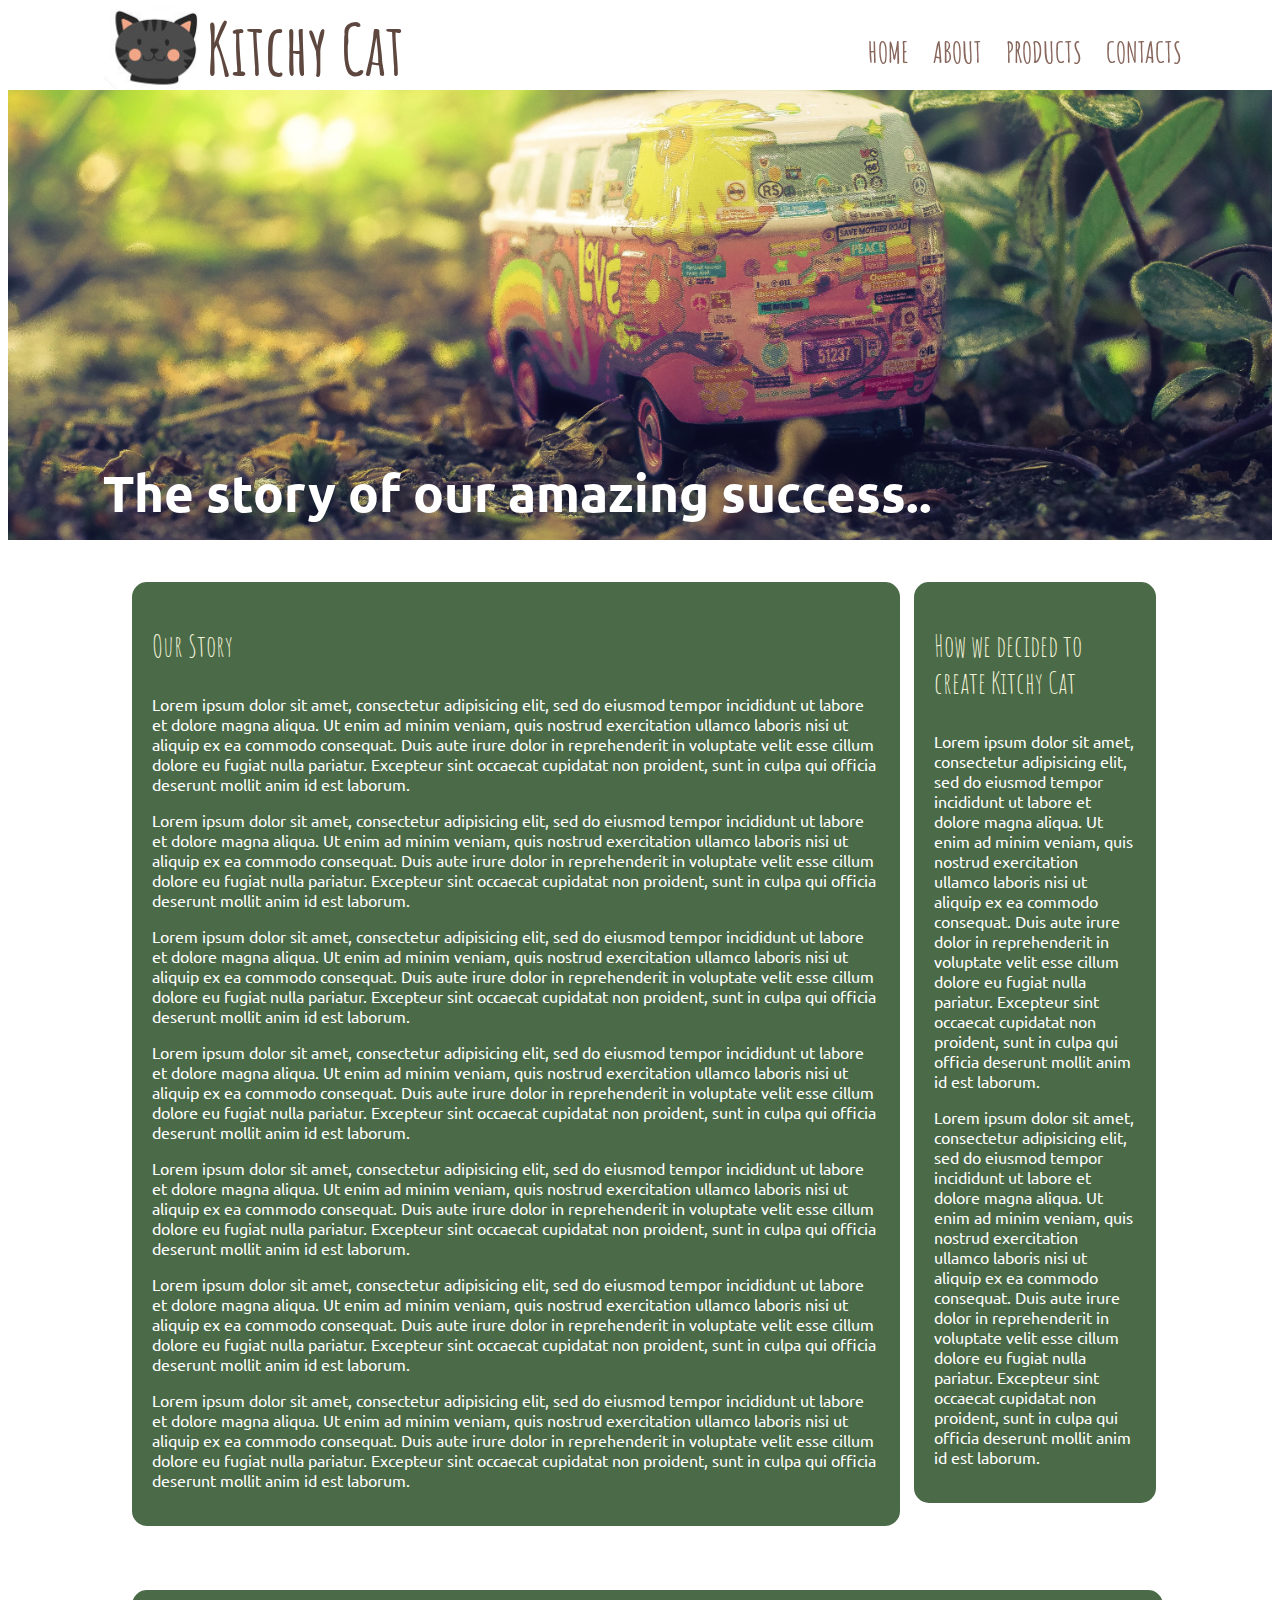
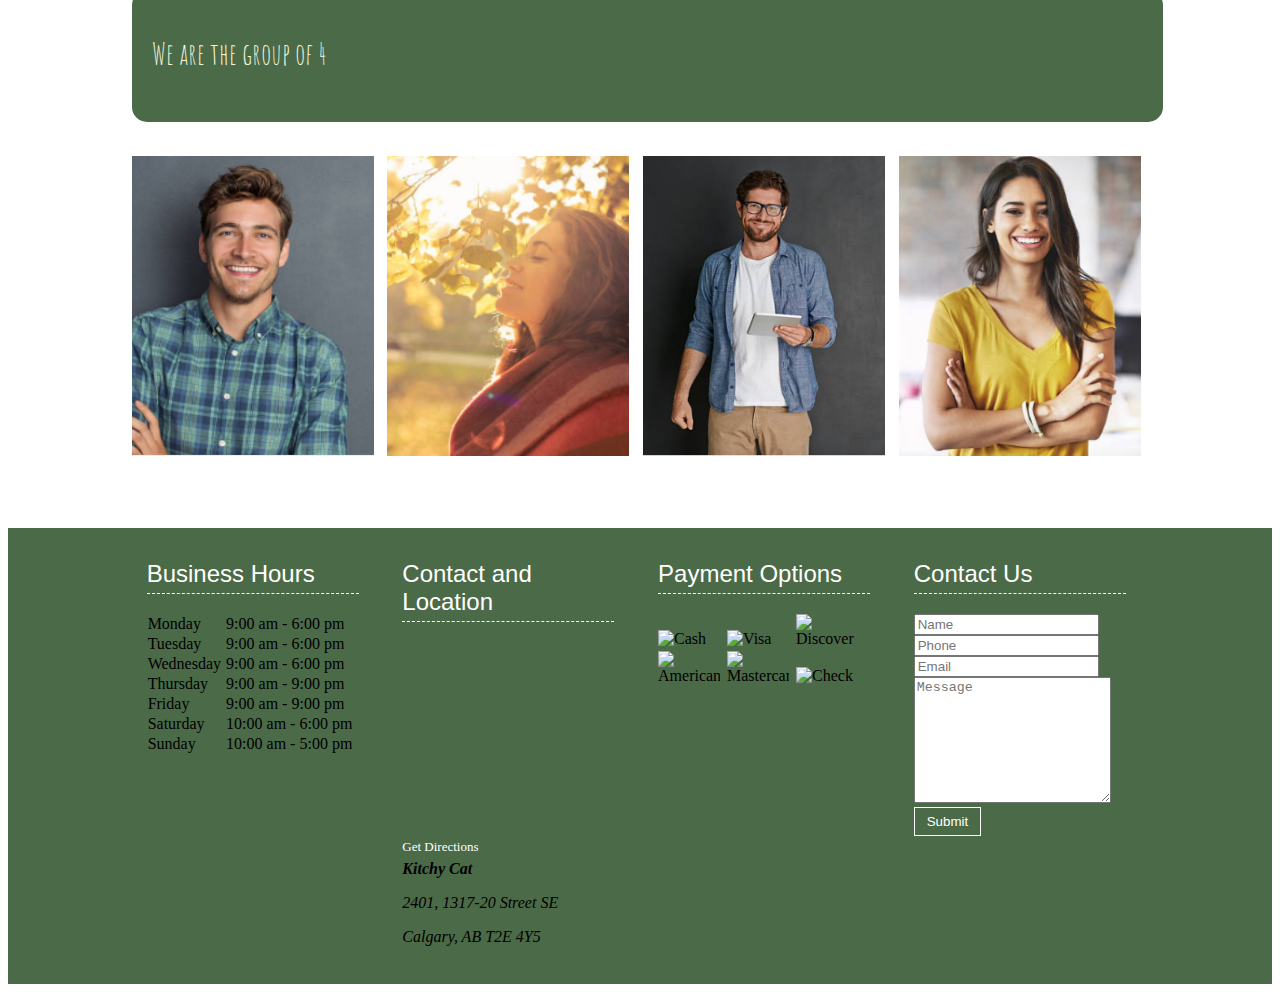
==== about.html @ 325fd4b8 "initial commit" ====
<!DOCTYPE html>
<html>
    <head>
        <meta charset="utf-8">
        <title>Kitchy Cat</title>
        <link rel="stylesheet" href="https://cdnjs.cloudflare.com/ajax/libs/normalize/5.0.0/normalize.min.css" />
        <link href="https://maxcdn.bootstrapcdn.com/font-awesome/4.7.0/css/font-awesome.min.css" rel="stylesheet" integrity="sha384-wvfXpqpZZVQGK6TAh5PVlGOfQNHSoD2xbE+QkPxCAFlNEevoEH3Sl0sibVcOQVnN" crossorigin="anonymous">
        <link href="https://fonts.googleapis.com/css?family=Playfair+Display:400,700|Roboto:300,400,700" rel="stylesheet">
        <link href="https://fonts.googleapis.com/css?family=Amatic+SC:700|Noto+Sans" rel="stylesheet">
        <link href="https://fonts.googleapis.com/css?family=Ubuntu" rel="stylesheet">
        <link href="https://fonts.googleapis.com/css?family=Amatic+SC:700" rel="stylesheet">
        <link rel="stylesheet" href="./css/grid.css">
        <link rel="stylesheet" href="./css/styles.css">
    </head>
    <body>
     <header>
      <div class="wrapper">
       <div class="logo-container">
        <img src="./img/kitchy.png" alt="cat's face">
        <span>Kitchy Cat</span>
       </div>
       <nav >
        <ul class="visible-for-medium-and-up">
         <li><a href="./index.html">Home</a></li>
         <li><a href="./about.html">About</a></li>
         <li><a href="./products.html">Products</a></li>
         <li><a href="./contact.html">Contacts</a></li>
        </ul>
         <div class="visible-for-small-only">
          <button id='open-mobile-menu-button' class="visible-for-small-and-only"><i class="fa fa-bars visible-for-small-only" aria-hidden="true"></i></button>

          <div id="mobile-menu" class="menu close visible-for-small-and-only">
           <button id="close-mobile-menu-button"><i class="fa fa-times" aria-hidden="true"></i></button>

           <ul class="side-hamburger clearfix">
            <li><a href="./index.html">Home&nbsp;&nbsp;&nbsp;&nbsp;</a></li>
            <li><a href="./about.html">About</a></li>
            <li><a href="./products.html">Products</a></li>
            <li><a href="./contact.html">Contact</a></li>
          </ul>
        </div>
       </div>
      </nav>
     </div>
    </header>

    <div class="hero-about">
     <div class="wrapper">
      <div class="content-container-about">
        <p>The story of our amazing success..</p>
      </div>
     </div>
    </div>

    <main>
      <div class="wrapper row">
       <div class="about1 small-12 medium-12 large-9 column">
         <p class="description">Our Story</p>

           <p>Lorem ipsum dolor sit amet, consectetur adipisicing elit, sed do eiusmod tempor incididunt ut labore et dolore magna aliqua. Ut enim ad minim veniam, quis nostrud exercitation ullamco laboris nisi ut aliquip ex ea commodo consequat. Duis aute irure dolor in reprehenderit in voluptate velit esse cillum dolore eu fugiat nulla pariatur. Excepteur sint occaecat cupidatat non proident, sunt in culpa qui officia deserunt mollit anim id est laborum.</p>
           <p>Lorem ipsum dolor sit amet, consectetur adipisicing elit, sed do eiusmod tempor incididunt ut labore et dolore magna aliqua. Ut enim ad minim veniam, quis nostrud exercitation ullamco laboris nisi ut aliquip ex ea commodo consequat. Duis aute irure dolor in reprehenderit in voluptate velit esse cillum dolore eu fugiat nulla pariatur. Excepteur sint occaecat cupidatat non proident, sunt in culpa qui officia deserunt mollit anim id est laborum.</p>

           <p>Lorem ipsum dolor sit amet, consectetur adipisicing elit, sed do eiusmod tempor incididunt ut labore et dolore magna aliqua. Ut enim ad minim veniam, quis nostrud exercitation ullamco laboris nisi ut aliquip ex ea commodo consequat. Duis aute irure dolor in reprehenderit in voluptate velit esse cillum dolore eu fugiat nulla pariatur. Excepteur sint occaecat cupidatat non proident, sunt in culpa qui officia deserunt mollit anim id est laborum.</p>
           <p>Lorem ipsum dolor sit amet, consectetur adipisicing elit, sed do eiusmod tempor incididunt ut labore et dolore magna aliqua. Ut enim ad minim veniam, quis nostrud exercitation ullamco laboris nisi ut aliquip ex ea commodo consequat. Duis aute irure dolor in reprehenderit in voluptate velit esse cillum dolore eu fugiat nulla pariatur. Excepteur sint occaecat cupidatat non proident, sunt in culpa qui officia deserunt mollit anim id est laborum.</p>

           <p>Lorem ipsum dolor sit amet, consectetur adipisicing elit, sed do eiusmod tempor incididunt ut labore et dolore magna aliqua. Ut enim ad minim veniam, quis nostrud exercitation ullamco laboris nisi ut aliquip ex ea commodo consequat. Duis aute irure dolor in reprehenderit in voluptate velit esse cillum dolore eu fugiat nulla pariatur. Excepteur sint occaecat cupidatat non proident, sunt in culpa qui officia deserunt mollit anim id est laborum.</p>
           <p>Lorem ipsum dolor sit amet, consectetur adipisicing elit, sed do eiusmod tempor incididunt ut labore et dolore magna aliqua. Ut enim ad minim veniam, quis nostrud exercitation ullamco laboris nisi ut aliquip ex ea commodo consequat. Duis aute irure dolor in reprehenderit in voluptate velit esse cillum dolore eu fugiat nulla pariatur. Excepteur sint occaecat cupidatat non proident, sunt in culpa qui officia deserunt mollit anim id est laborum.</p>
           <p>Lorem ipsum dolor sit amet, consectetur adipisicing elit, sed do eiusmod tempor incididunt ut labore et dolore magna aliqua. Ut enim ad minim veniam, quis nostrud exercitation ullamco laboris nisi ut aliquip ex ea commodo consequat. Duis aute irure dolor in reprehenderit in voluptate velit esse cillum dolore eu fugiat nulla pariatur. Excepteur sint occaecat cupidatat non proident, sunt in culpa qui officia deserunt mollit anim id est laborum.</p>

         </div>
          <div class="about2 small-12 medium-12 large-3 column">
            <p class="description">How we decided to create Kitchy Cat</p>
            <p>Lorem ipsum dolor sit amet, consectetur adipisicing elit, sed do eiusmod tempor incididunt ut labore et dolore magna aliqua. Ut enim ad minim veniam, quis nostrud exercitation ullamco laboris nisi ut aliquip ex ea commodo consequat. Duis aute irure dolor in reprehenderit in voluptate velit esse cillum dolore eu fugiat nulla pariatur. Excepteur sint occaecat cupidatat non proident, sunt in culpa qui officia deserunt mollit anim id est laborum.</p>
            <p>Lorem ipsum dolor sit amet, consectetur adipisicing elit, sed do eiusmod tempor incididunt ut labore et dolore magna aliqua. Ut enim ad minim veniam, quis nostrud exercitation ullamco laboris nisi ut aliquip ex ea commodo consequat. Duis aute irure dolor in reprehenderit in voluptate velit esse cillum dolore eu fugiat nulla pariatur. Excepteur sint occaecat cupidatat non proident, sunt in culpa qui officia deserunt mollit anim id est laborum.</p>
          </div>
          </div>
        </main>

        <section class="wrapper row">
          <div class="about1 small-12 medium-12 large-12 column">
            <p class="description">We are the group of 4</p>
          <div class="about1-first">
        </section>

        <section class="wrapper">
          <div class="row row-about">

          <div class="about1-first small-12 medium-6 large-3 column">
            <div class="image1">
               <p>
                  Stephano Dolce
               </p>
            </div>
          </div>
          <div class="about1-second small-12 medium-6 large-3 column">
            <div class="image2">
               <p>
                  Chantal Dumal
               </p>
            </div>
          </div>
          <div class="about1-third small-12 medium-6 large-3 column">
            <div class="image3">
               <p>
                  Brunello Cucinelli
               </p>
            </div>
          </div>

          <div class="about1-third small-12 medium-6 large-3 column">
            <div class="image4">
               <p>
                  Betty Who
               </p>
            </div>
          </div>
          </div>
        </section>

        <footer>
          <div class="footer-about">
          <div class="wrapper row">
            <div class="small-12 medium-6 large-3 column">
              <h3 class="footer-heading">Business Hours</h3>
              <table>
                <tbody>
                  <tr>
                    <td class="day-names">Monday</td>
                    <td class="time">9:00 am - 6:00 pm</td>
                  </tr>
                  <tr>
                    <td class="day-names">Tuesday</td>
                    <td class="time">9:00 am - 6:00 pm</td>
                  </tr>
                  <tr>
                    <td class="day-names">Wednesday</td>
                    <td class="time">9:00 am - 6:00 pm</td>
                  </tr>
                  <tr>
                    <td class="day-names">Thursday</td>
                    <td class="time">9:00 am - 9:00 pm</td>
                  </tr>
                  <tr>
                    <td class="day-names">Friday</td>
                    <td class="time">9:00 am - 9:00 pm</td>
                  </tr>
                  <tr>
                    <td class="day-names">Saturday</td>
                    <td class="time">10:00 am - 6:00 pm</td>
                  </tr>
                  <tr>
                    <td class="day-names">Sunday</td>
                    <td class="time">10:00 am - 5:00 pm</td>
                  </tr>
                </tbody>
              </table>
            </div>
            <div class="small-12 medium-6 large-3 column">
              <h3>Contact and Location</h3>
              <div class="map">
                <div class="embeded-map">
                  <iframe src="https://www.google.com/maps/embed?pb=!1m14!1m12!1m3!1d20059.765636987402!2d-114.09264029626465!3d51.062860384750806!2m3!1f0!2f0!3f0!3m2!1i1024!2i768!4f13.1!5e0!3m2!1sen!2sca!4v1506462843253" width="214" height="188" frameborder="0" style="border:0" allowfullscreen></iframe>
                </div>
                <a class="get-directions" href="./contact.html">Get Directions</a>
              </div>
                <address class="address">
                  <strong>Kitchy Cat</strong>
                  <p>2401, 1317-20 Street SE</p>
                  <p>Calgary, AB T2E 4Y5</p>
                </address>
                </div>

            <div class="small-12 medium-6 large-3 column">
              <h3>Payment Options</h3>
              <img alt="Cash" class="payment-icon" src="http://dqdimcg7hlc7t.cloudfront.net/assets/brandbook/images/payments/cash-2a52ecb1a29dcfb01c302883bca695c4.png" title="Cash">
              <img alt="Visa" class="payment-icon" src="http://dqdimcg7hlc7t.cloudfront.net/assets/brandbook/images/payments/visa-165abf25f9d844ad25d8dca7934657a8.png" title="Visa">
              <img alt="Discover" class="payment-icon" src="http://dqdimcg7hlc7t.cloudfront.net/assets/brandbook/images/payments/discover-7d6ea872257e489a2059f6f1cc5250a7.png" title="Discover">
              <img alt="American" class="payment-icon" src="http://dqdimcg7hlc7t.cloudfront.net/assets/brandbook/images/payments/american-3fcb9e3a87e0c6d79b6b11a5fc8a08d6.png" title="American">
              <img alt="Mastercard" class="payment-icon" src="http://dqdimcg7hlc7t.cloudfront.net/assets/brandbook/images/payments/mastercard-236c3bc574b35932ab60f49c62947705.png" title="MasterCard">
              <img alt="Check" class="payment-icon" src="http://dqdimcg7hlc7t.cloudfront.net/assets/brandbook/images/payments/check-7db556a77a330405d3f0fa68d9f043d1.png" title="Check">
            </div>
            <div class="small-12 medium-6 large-3 column">
              <h3>Contact Us</h3>
              <form class="homepage-form" action="index.html" method="post" id="contact-form">
                <div class="form-group">
                  <input type="text" name="" value="" placeholder="Name" required="required">

                </div>
                <div class="form-group">
                  <input type="text" name="" value="" placeholder="Phone" required="required">

                </div>
                <div class="form-group">
                  <input type="text" name="" value="" placeholder="Email" required="required">

                </div>
                <div class="form-group">
                  <textarea name="name" rows="8" cols="22" placeholder="Message"></textarea>
                </div>
                <button type="submit" name="button">Submit</button>
              </form>
            </div>
          </div>
        </div>
      </footer>
      <script src="./js/app.js"></script>
  </body>
</html>
---- css/grid.css ----
.row {
  width: 100%;
  padding-left: 22px;
  padding-bottom: 10px;
  margin-bottom: 50px;
}

.row .column {
  float: left;
  margin: 12px 0.65%;

}

.row::after {
	content: "";
	display: table;
	clear: both;
}


.small-1 { width: 6.333333333333334%; }
.small-2 { width: 14.666666666666668%; }
.small-3 { width: 23%; }
.small-4 { width: 31.333333333333336%; }
.small-5 { width: 39.66666666666667%; }
.small-6 { width: 48.00000000000001%; }
.small-7 { width: 56.333333333333336%; }
.small-8 { width: 64.66666666666667%; }
.small-9 { width: 73%; }
.small-10 { width: 81.33333333333333%; }
.small-11 { width: 89.66666666666667%; }
.small-12 { width: 98%; }


@media only screen and (min-width: 720px) {
    .medium-1 { width: 6.333333333333334%; }
    .medium-2 { width: 14.666666666666668%; }
    .medium-3 { width: 23%; }
    .medium-4 { width: 31.333333333333336%; }
    .medium-5 { width: 39.66666666666667%; }
    .medium-6 { width: 48.00000000000001%; }
    .medium-7 { width: 56.333333333333336%; }
    .medium-8 { width: 64.66666666666667%; }
    .medium-9 { width: 73%; }
    .medium-10 { width: 81.33333333333333%; }
    .medium-11 { width: 89.66666666666667%; }
    .medium-12 { width: 98%; }
}

@media only screen and (min-width: 1040px) {
    .large-1 { width: 6.333333333333334%; }
    .large-2 { width: 14.666666666666668%; }
    .large-3 { width: 23%; }
    .large-4 { width: 31.333333333333336%; }
    .large-5 { width: 39.66666666666667%; }
    .large-6 { width: 48.00000000000001%; }
    .large-7 { width: 56.333333333333336%; }
    .large-8 { width: 64.66666666666667%; }
    .large-9 { width: 73%; }
    .large-10 { width: 81.33333333333333%; }
    .large-11 { width: 89.66666666666667%; }
    .large-12 { width: 98%; }
}



/* * * * * * * * * * * * * * * * * * *
Visibility Classes
* * * * * * * * * * * * * * * * * * */

.visible-for-small-only {
    display: block;
}

.visible-for-medium-and-up {
    display: none;
}

.visible-for-large-and-up {
    display: none;
}

@media only screen and (min-width: 808px) {
    .visible-for-small-and-only {
        display: none;
    }

    .visible-for-medium-and-up {
        display: block;
    }
}

@media only screen and (min-width: 1040px) {
    .visible-for-large-and-up {
        display: block;
    }
}
---- css/styles.css ----
/* * * * * * * * * * * * * * * * * * * * *
General
* * * * * * * * * * * * * * * * * * * * */


* {
  box-sizing: border-box;
}

.wrapper {
  width: 85%;
  margin: 0 auto;
  max-width: 1300px;
}

h1 {
    font-family: 'Roboto', sans-serif;
}

ul {
    margin: 0;
    padding: 0;
}

a {
    text-decoration: none;
}

li {
    list-style: none;
}


/* * * * * * * * * * * * * * * * * * * * *
Header
* * * * * * * * * * * * * * * * * * * * */
header {
    height: 90px;
    background: white;
    position: fixed;
    width: 100%;
    top: 0;
    z-index: 100;
}

header .logo-container {
  margin-top: 5px;
  float: left;
}

header .logo-container span {
    float: right;
    margin-left: 4px;
    font-size: 70px;
    font-weight: bold;
    font-family: "Amatic SC", cursive;
    color: #5d473f;
}

header .logo-container p {
  font-size: 20px;
}

header nav  {
    float: right;
    margin-top: 12px;
}

header a {
    padding: 22px 10px;
    display: inline-block;  /*so we can style it*/
    text-transform: uppercase;
    color: #88685d;
    font-size: 1.8em;
    font-weight: bold;
    font-family: "Amatic SC", cursive;
}

header a:hover {
    color: #5d473f;
    transform: scale(1.35);
}

@media (max-width: 808px) {
   header a:hover {
       color: black;
       transform: scale(1.1);
   }
}

header .hamburger-container {
    padding-top: 20px;
    color: #5d473f;
}

header li {
  display: inline-block;
}
.search {
  background:#88685d;
}

@media (max-width: 808px) {
   header .logo-container span{
      font-size: 60px;
   }
}

@media (max-width: 700px) {
   header .logo-container span{
      font-size: 40px;
   }
}



/*   JS   */

.menu {
  position: fixed;
  background: #cc6a8e;
  height: 100vh;
  width: 150px;
}

.open {
  right: 0;
  top: -2px;
}

.close {
right: -150px;
z-index: 100;
}


/* * * * * * * * * * * * * * * * * * * * *
Hero
* * * * * * * * * * * * * * * * * * * * */
.hero {
    height: 600px;
    background: url("../img/books.jpg");
    background-position: 50% 50%;
    background-size: cover;
    padding: 40px 0;
    margin-top: 90px;
}

.hero .content-container {
    width: 50%;
}

.hero h1 {
  font-family: "Amatic SC", cursive;
  color: #5d473f;
  font-size: 80px;
  margin: 0;

}

.hero p {
    font-size: 25px;
    font-family: "Noto Sans" sans-serif;
}

.call-to-action {
    color: #ebeaa8;
    background: #cc6a8e;
    padding: 22px;
    margin: 40px;
    display: inline-block;
    border-radius: 17px;
    font-weight: bold;
    font-size: 1.1em;
    text-transform: uppercase;
    text-align: justify;
    margin-left: 0px;
}

.call-to-action:hover {
  transform: scale(1.2);
}

@media (max-width: 700px) {

    .hero {
        height: 400px;
    }
    .hero-container {
        width: 80%;
    }
    .hero h1 {
        font-size: 30px;
    }
    .hero p {
        font-size: 16px;
    }
}

/* * * * * * * * * * * * * * * * * * * * *
Main
* * * * * * * * * * * * * * * * * * * * */

main {
    min-height: 400px;
    padding: 30px 0;
    color: #5d473f;
}

.description {
  color: beige;
  font-size: 20px;
  margin-top: 25px;
  font-family: "Amatic SC", cursive;
  font-size: 30px;
}

.pic1 {
  background: url("../img/red-car.jpg");
  height: 500px;
  background-size: cover;
  text-align: center;
  margin-top: 20px;
  float: left;
}

.pic2 {
  background: url("../img/cubes.jpg");
  height: 500px;
  background-size: cover;
  text-align: center;
  margin-top: 20px;
  float: left;
}

.pic3 {
  background: url("../img/toy.jpg");
  height: 500px;
  background-size: cover;
  text-align: center;
  margin-top: 20px;
  float: left;
}

.pic1:hover, .pic2:hover, .pic3:hover {
  color: white;
  text-shadow: 5px 10px 40px white;
  transform: translateY(22px);
  font-weight: bold;
  font-family: sans-serif;
  transition: 0.1s;
}

@media (max-width: 700px) {
   .pic1:hover, .pic2:hover, .pic3:hover {
      transform: none;
   }
}
.pic1:hover .description,
.pic2:hover .description,
.pic3:hover .description  {
color: white;
}


/* * * * * * * * * * * * * * * * * * * * *
Footer
* * * * * * * * * * * * * * * * * * * * */
footer {
    background: grey
}

footer a {
  color: white;
  font-size: 13px;
  line-height: 2em;
}

footer h3 {
  color: white;
  font-weight: 300;
  padding-bottom: 5px;
  border-bottom: 1px dashed white;
  margin-bottom: 20px;
  margin-top: 20px;
  font-family: sans-serif;
  font-size: 24px;
}

footer table {
  width: 100%;
  margin-bottom: 20px;
  background-color: transparent;
  border-spacing: 0;
  border-collapse: collapse;
  font-size: 16px;
  }

  footer img {
    display: inline-block;
    width: 62px;
    margin-right: 3px;
    margin-bottom: 3px;
  }

  footer .column {
    position: relative;
    padding-right: 15px;
    padding-left: 15px;

  }
  footer form button {
    background: transparent;
    color: white;
    border: 1px solid white;
    padding: 6px 12px;
    text-align: center;
    cursor: pointer;
  }

  form button:hover {
    background: white;
    color: #776966;
    transform: translateX(3px);
    font-weight: bold;
  }

/*********************************************
Contact Page
**********************************************/
.input-container {
  margin-bottom: 60px;
}

.signup-form label {
  margin-left: 20px;
  font-weight: bold;
  display: block;
}

.signup-form input, .signup-form textarea {
  padding: 10px 20px;
  background: #222;
  border: none;
  outline: none;
  color: white;
  font-weight: bold;
}

.signup-form textarea {
  width: 300px;
  height: 300px;
  resize: none;
}

/*   ABOUT PAGE  */

.hero-about {
  height: 450px;
  background: url("../img/bus.jpg");
  background-position: 50% 50%;
  background-size: cover;
  padding: 40px 0;
  margin-top: 90px;
}

.content-container-about {
  color: white;
  font-size: 3.2em;
  font-weight: bolder;
  padding-top: 280px;
  font-family: "Ubuntu", sans-serif;
}

.about1 , .about2  {
  margin: 15px;
  border-radius: 15px;
  background: #4b6a48;
  font-family: "Ubuntu", sans-serif;
  padding: 20px;
  color: white;
}

.image1 {
  background: url("../img/about1-first.png");
  background-position: 50% 50%;
  background-size: cover;
  padding: 40px 0;
  height: 300px;

}
.image2 {
  background: url("../img/about1-second.png");
  background-position: 50% 50%;
  background-size: cover;
  padding: 40px 0;
  height: 300px;
}
.image3 {
  background: url("../img/about1-third.png");
  background-position: 50% 50%;
  background-size: cover;
  padding: 40px 0;
  height: 300px;
}
.image4 {
  background: url("../img/about1-fourth.png");
  background-position: 50% 50%;
  background-size: cover;
  padding: 40px 0;
  height: 300px;
}
.about1-first p, .about1-second p,
.about1-third p, .about1-fourth p {
   font-size: 2em;
   text-align: center;
   transition: 0.5s;
   transform: translateY(85px);
   opacity: 0;
}

.about1-first:hover p, .about1-second:hover p,
.about1-third:hover p, .about1-fourth:hover p {
  transform: translateY(0px);
  text-shadow: 2px 2px 20px #fff;
  opacity: 1;
}

.footer-about {
  background: #4b6a48;
}

/*  PRODUCT PAGE */

.not-index-background {
  background:
    url("../img/puzzle.jpg");
  background-position: 50% 50%;
  background-size: cover;
  padding: 40px 0;
  margin-top: 90px;
}

.some-cheesy-invitation {
  background: linear-gradient(
    180deg,
    rgba(214, 143, 40, 0.85),
    rgba(104, 121, 165, 1));
  color: white;
  font-size: 1.8em;
  border-radius: 15px;
  padding: 10px;
  padding-left: 22px;
}

main h2 {
  color: white;
  font-family: "Amatic SC", cursive;
  font-weight: bold;
  font-size: 3em;
  text-align: center;
  margin: 0;
  padding: 0;
}
main .blue {
  background: #6879a5;
  border-radius: 15px;
}
main .yellow {
  background: linear-gradient(
    180deg,
    rgba(214, 143, 40, 0.85),
    rgba(104, 121, 165, 1));
  border-radius: 15px;
}

.card {
    display: inline-block;
    border-radius: 18px;
    text-align: center;
    height: 270px;
    background: #d68f28;
    overflow: hidden;
}

.box1 {
  background: url("../img/crib.png");
}

.box2 {
  background: url("../img/gifts.png");
}

.box3 {
  background: url("../img/ess.png");
}

.box4 {
  background: url("../img/horse.png");
}

.box5 {
    background: url("../img/single-piramida.png");
  }

  .box6 {
      background: url("../img/couple-little-toys.png");
  }

  .box7 {
      background: url("../img/bath.png");
  }

  .box8 {
      background: url("../img/softb.png");
  }

  .box9 {
      background: url("../img/poezd.png");
  }

  .box10 {
      background: url("../img/constructor.png");
  }

  .box11 {
      background: url("../img/doll.png");
  }

  .box12 {
      background: url("../img/weird-robot.png");
  }

.box1, .box2, .box3, .box4, .box5, .box6, .box7, .box8,
.box9, .box10, .box11, .box12 {
  height: 270px;
  background-size: cover;
  background-position: 50% 50%;
  padding: 30px 15px;
}

.card:hover {
  box-shadow: 1px 1px 18px 5px #6879a5;
}

.card p {
  font-size: 1.4em;
  display: inline-block;
  color: #0d1635;
  font-family: serif;
  transition: 0.6s;
  text-shadow: 2px 2px 5px #000;
  text-transform: uppercase;
  transform: translateY(-5px);
}

.card:hover p {
  color: #9a1f4e;
  text-shadow: 2px 2px 10px #000;
  transform: translateY(18px);
  font-size: 1.6em;
  font-family: sans-serif;
  font-weight: bolder;
}

.box i {
    display: block;
    margin-top: 10px;
}

.products {
    background: linear-gradient(
    180deg,
    rgba(214, 143, 40, 0.85),
    rgba(104, 121, 165, 1));
  }


  /* CONTACT PAGE */

  .hero-contact {
    height: 600px;
    background:
            url("../img/alarm-clock.jpg");
    background-position: 50% 50%;
    background-size: cover;
    padding: 40px 0;
    margin-top: 90px;
  }

  .signup-form label {
    margin-right: 10px;
    font-weight: bold;
    display: block;
    margin-bottom: 10px;
}

.signup-form input, .signup-form textarea {
    padding: 10px 10px;
    background: #ddd;
    border: none;
    color: #000;
    width: 100%;
    outline: none;
    margin: 5px auto;
}

.signup-form textarea {
    height:300px;
    width: 100%;
    margin: 10px auto;
    resize: none;
}

.signup-form button {
  color: #fff;
  border: none;
  border-radius: 15px;
  padding: 10px 15px;
  background: #666;
  margin: 10px;
  cursor: pointer;
}

.signup-form button:hover {
  border: none;
  transition: 0.5s;
  box-shadow: 2px 2px 20px #444;
  border-radius: 15px;
  padding: 10px 15px;
  background: lightgrey;
}
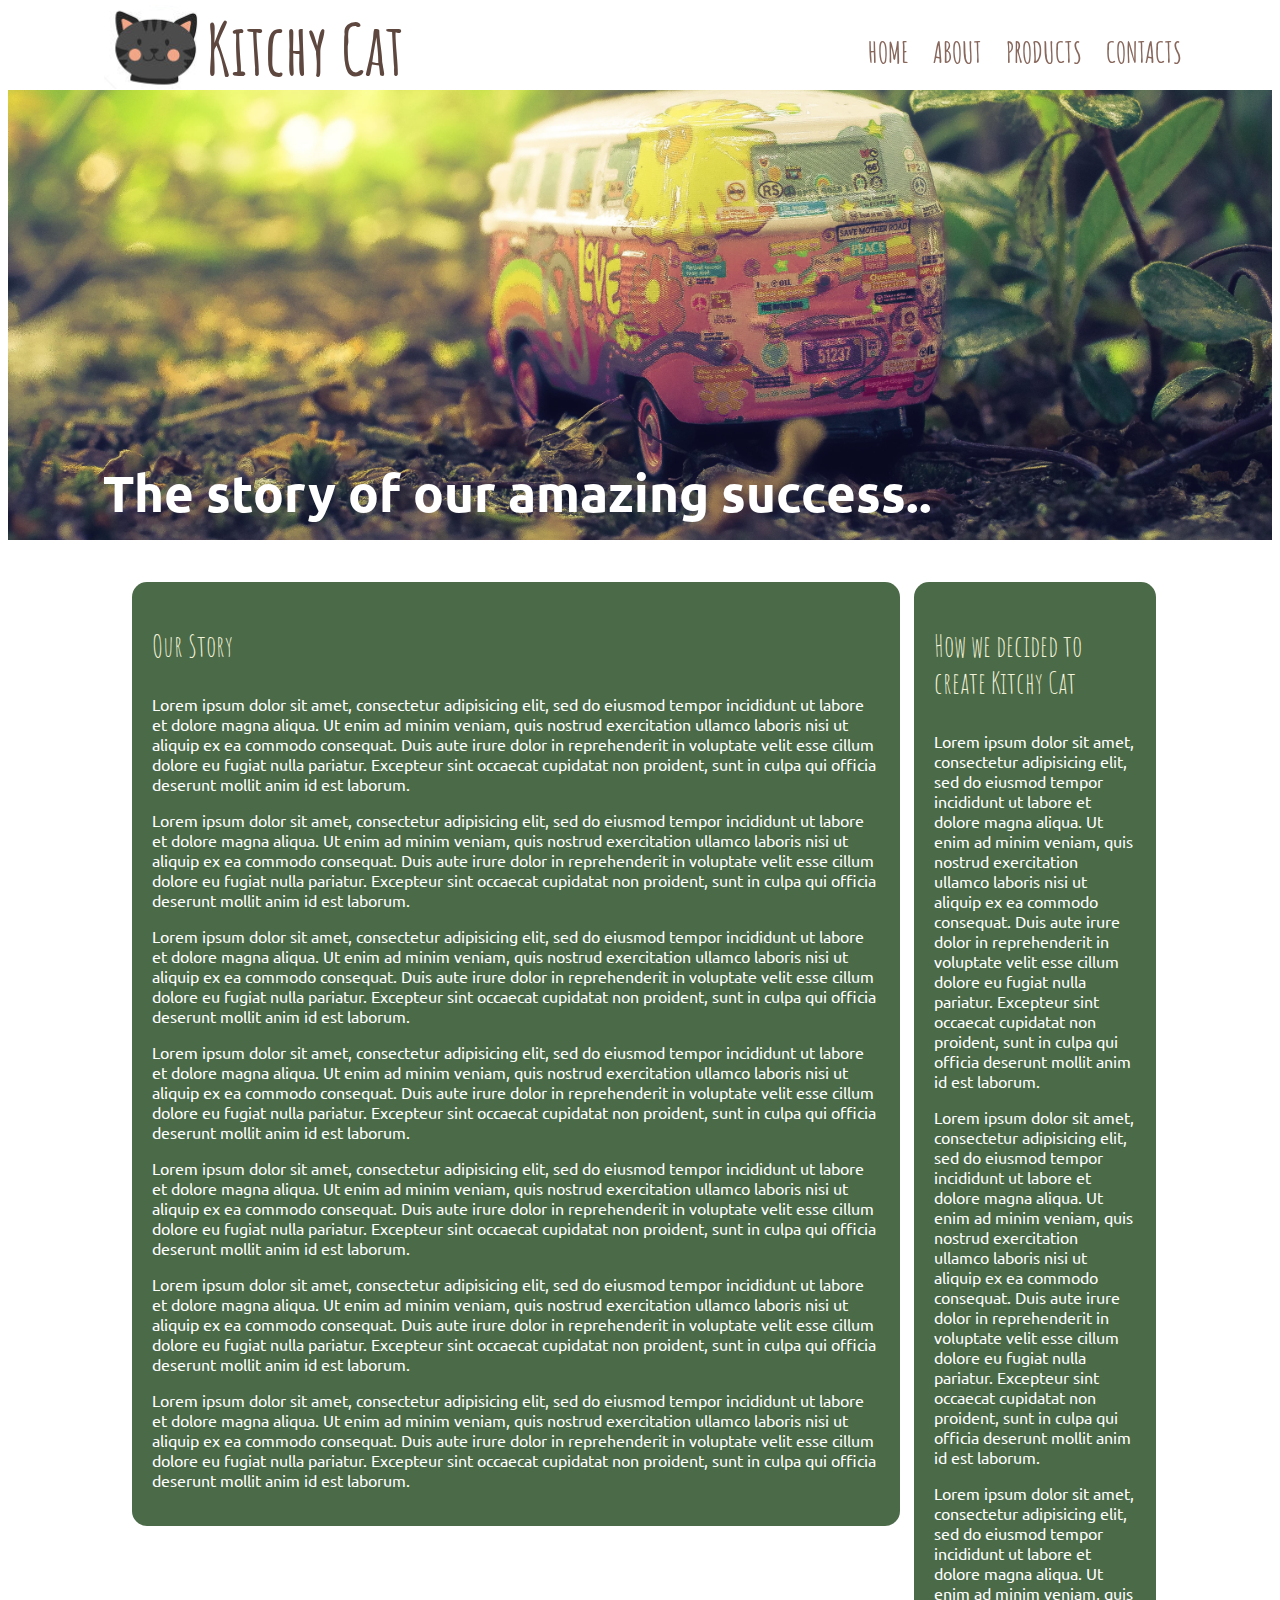
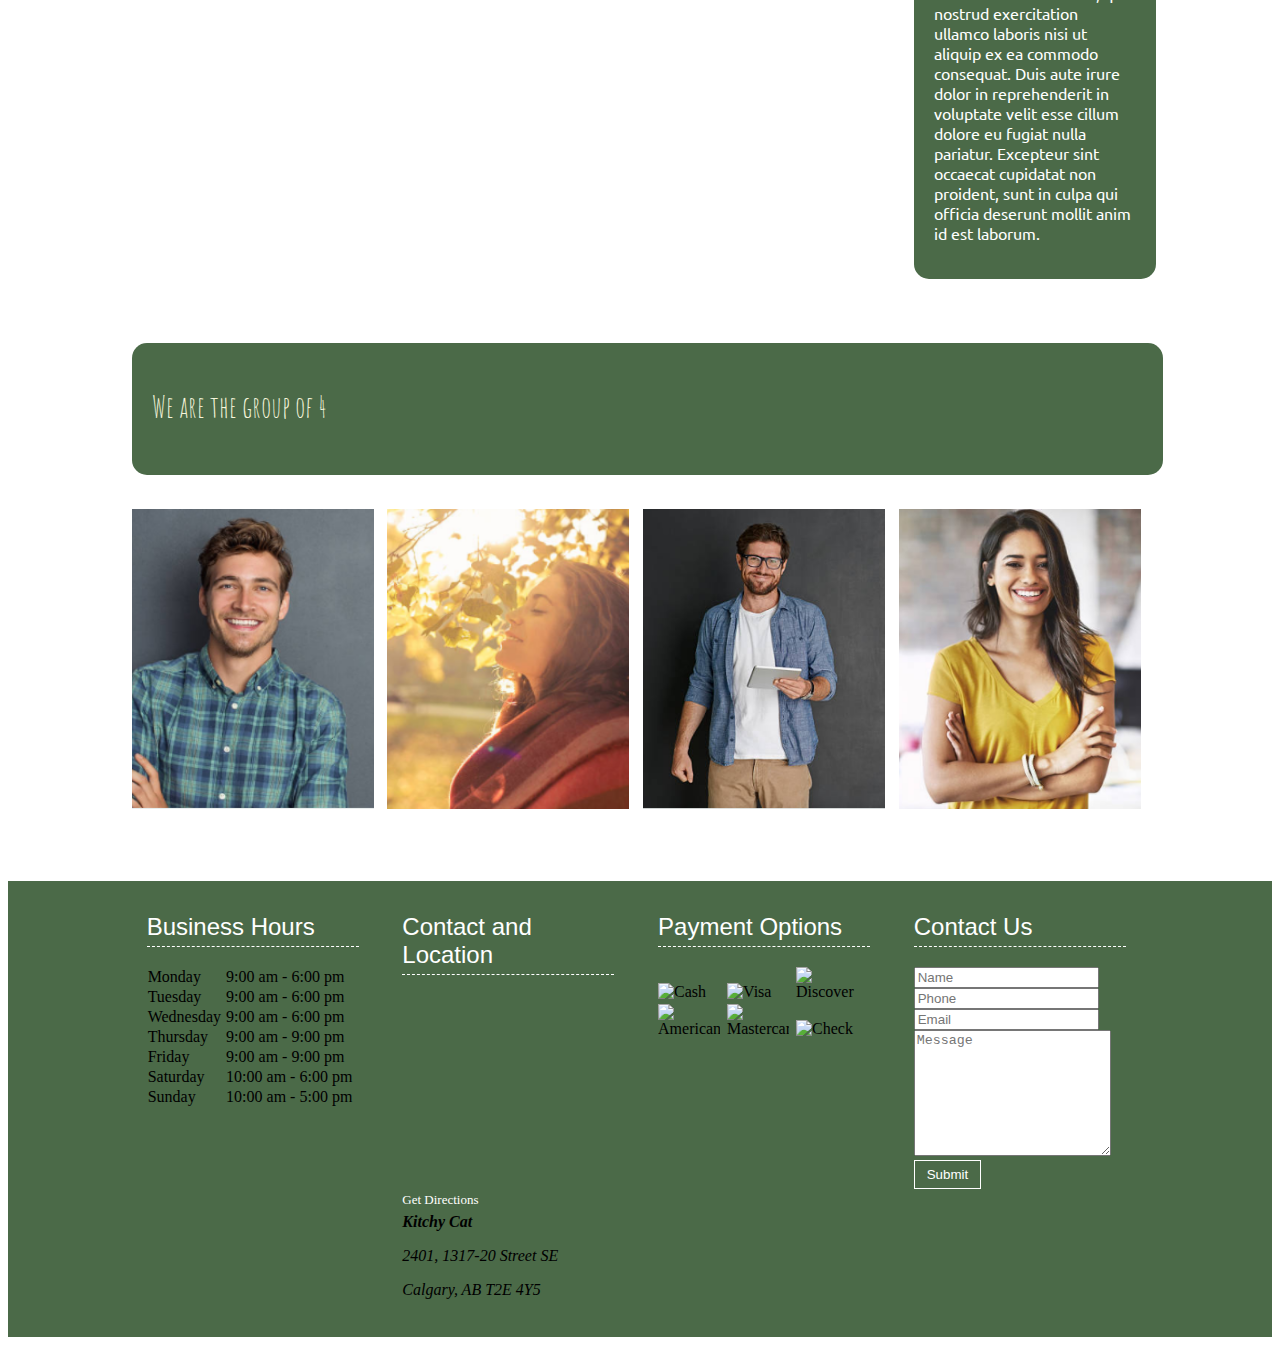
==== commit 64ffce58: "second commit" ====
--- a/about.html
+++ b/about.html
@@ -72,6 +72,7 @@
             <p class="description">How we decided to create Kitchy Cat</p>
             <p>Lorem ipsum dolor sit amet, consectetur adipisicing elit, sed do eiusmod tempor incididunt ut labore et dolore magna aliqua. Ut enim ad minim veniam, quis nostrud exercitation ullamco laboris nisi ut aliquip ex ea commodo consequat. Duis aute irure dolor in reprehenderit in voluptate velit esse cillum dolore eu fugiat nulla pariatur. Excepteur sint occaecat cupidatat non proident, sunt in culpa qui officia deserunt mollit anim id est laborum.</p>
             <p>Lorem ipsum dolor sit amet, consectetur adipisicing elit, sed do eiusmod tempor incididunt ut labore et dolore magna aliqua. Ut enim ad minim veniam, quis nostrud exercitation ullamco laboris nisi ut aliquip ex ea commodo consequat. Duis aute irure dolor in reprehenderit in voluptate velit esse cillum dolore eu fugiat nulla pariatur. Excepteur sint occaecat cupidatat non proident, sunt in culpa qui officia deserunt mollit anim id est laborum.</p>
+            <p>Lorem ipsum dolor sit amet, consectetur adipisicing elit, sed do eiusmod tempor incididunt ut labore et dolore magna aliqua. Ut enim ad minim veniam, quis nostrud exercitation ullamco laboris nisi ut aliquip ex ea commodo consequat. Duis aute irure dolor in reprehenderit in voluptate velit esse cillum dolore eu fugiat nulla pariatur. Excepteur sint occaecat cupidatat non proident, sunt in culpa qui officia deserunt mollit anim id est laborum.</p>
           </div>
           </div>
         </main>
